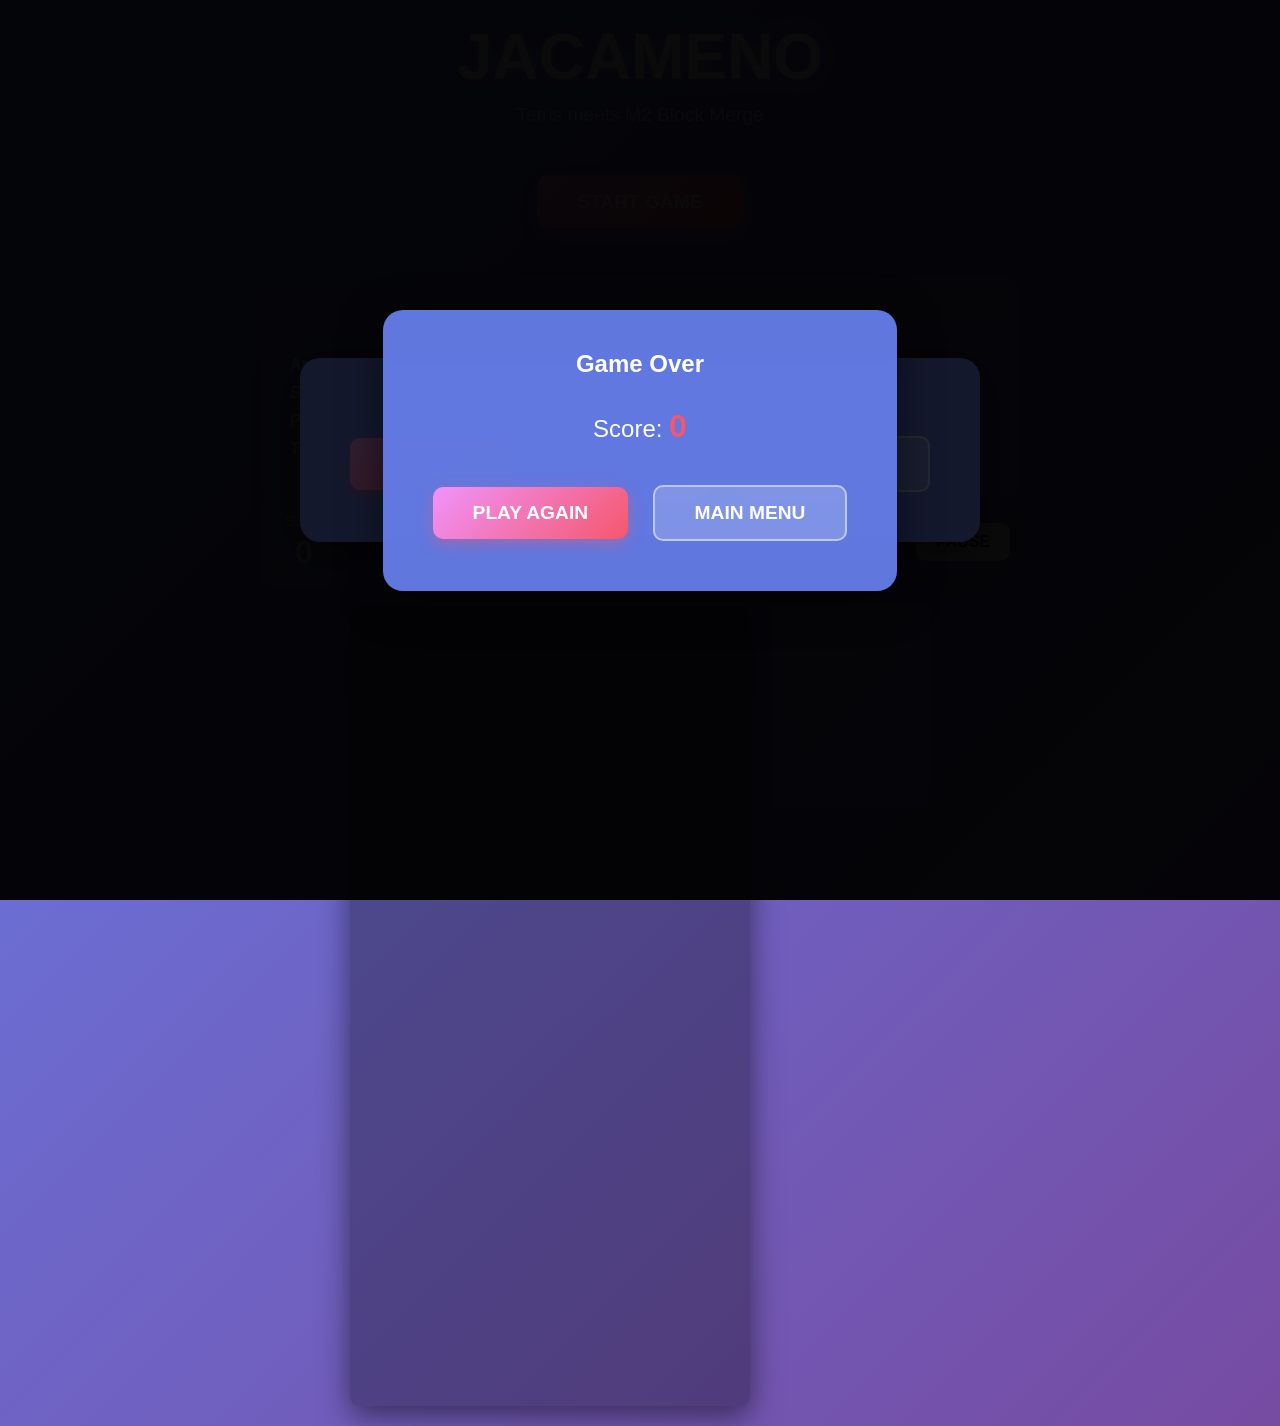
==== web/index.html @ 831c1e2e "Add web browser version of JACAMENO game with HTML5/JavaScript Co-authored-by: rjoachima-code <24039" ====
<!DOCTYPE html>
<html lang="en">
<head>
    <meta charset="UTF-8">
    <meta name="viewport" content="width=device-width, initial-scale=1.0">
    <title>JACAMENO - Mobile Game</title>
    <link rel="stylesheet" href="styles.css">
</head>
<body>
    <div id="game-container">
        <div id="menu-screen" class="screen active">
            <h1 class="title">JACAMENO</h1>
            <p class="subtitle">Tetris meets M2 Block Merge</p>
            <button id="start-btn" class="btn btn-primary">Start Game</button>
            <div class="controls-info">
                <h3>Controls</h3>
                <p><strong>Arrow Keys / WASD:</strong> Move and Rotate</p>
                <p><strong>Space:</strong> Hard Drop</p>
                <p><strong>P / ESC:</strong> Pause</p>
                <p><strong>Touch:</strong> Swipe to move, Tap to rotate</p>
            </div>
        </div>

        <div id="game-screen" class="screen">
            <div id="game-ui">
                <div id="score-panel">
                    <div class="stat">
                        <span class="label">Score</span>
                        <span id="score" class="value">0</span>
                    </div>
                    <div class="stat">
                        <span class="label">Level</span>
                        <span id="level" class="value">1</span>
                    </div>
                    <div class="stat">
                        <span class="label">Lines</span>
                        <span id="lines" class="value">0</span>
                    </div>
                </div>
                <button id="pause-btn" class="btn btn-small">Pause</button>
            </div>
            
            <div id="game-area">
                <canvas id="game-canvas" width="400" height="800"></canvas>
                <div id="next-piece-panel">
                    <h3>Next</h3>
                    <canvas id="next-canvas" width="120" height="120"></canvas>
                </div>
            </div>
        </div>

        <div id="pause-screen" class="screen overlay">
            <div class="modal">
                <h2>Paused</h2>
                <button id="resume-btn" class="btn btn-primary">Resume</button>
                <button id="restart-btn" class="btn btn-secondary">Restart</button>
                <button id="menu-btn" class="btn btn-secondary">Main Menu</button>
            </div>
        </div>

        <div id="gameover-screen" class="screen overlay">
            <div class="modal">
                <h2>Game Over</h2>
                <p class="final-score">Score: <span id="final-score">0</span></p>
                <button id="play-again-btn" class="btn btn-primary">Play Again</button>
                <button id="menu-btn-2" class="btn btn-secondary">Main Menu</button>
            </div>
        </div>
    </div>

    <script src="game.js"></script>
</body>
</html>
---- web/styles.css ----
* {
    margin: 0;
    padding: 0;
    box-sizing: border-box;
}

body {
    font-family: 'Segoe UI', Tahoma, Geneva, Verdana, sans-serif;
    background: linear-gradient(135deg, #667eea 0%, #764ba2 100%);
    color: #fff;
    display: flex;
    justify-content: center;
    align-items: center;
    min-height: 100vh;
    overflow: hidden;
}

#game-container {
    position: relative;
    width: 100%;
    max-width: 800px;
    padding: 20px;
}

.screen {
    display: none;
    text-align: center;
}

.screen.active {
    display: block;
}

.screen.overlay {
    position: fixed;
    top: 0;
    left: 0;
    width: 100%;
    height: 100%;
    background: rgba(0, 0, 0, 0.8);
    display: flex;
    justify-content: center;
    align-items: center;
    z-index: 1000;
}

.modal {
    background: rgba(102, 126, 234, 0.95);
    padding: 40px;
    border-radius: 20px;
    box-shadow: 0 10px 40px rgba(0, 0, 0, 0.5);
    backdrop-filter: blur(10px);
}

.title {
    font-size: 4rem;
    font-weight: bold;
    margin-bottom: 10px;
    text-shadow: 0 0 20px rgba(255, 255, 255, 0.5);
    animation: glow 2s ease-in-out infinite alternate;
}

@keyframes glow {
    from {
        text-shadow: 0 0 20px rgba(255, 255, 255, 0.5);
    }
    to {
        text-shadow: 0 0 30px rgba(255, 255, 255, 0.8), 0 0 40px rgba(255, 0, 255, 0.5);
    }
}

.subtitle {
    font-size: 1.2rem;
    margin-bottom: 40px;
    opacity: 0.9;
}

.btn {
    padding: 15px 40px;
    font-size: 1.2rem;
    font-weight: bold;
    border: none;
    border-radius: 10px;
    cursor: pointer;
    transition: all 0.3s ease;
    text-transform: uppercase;
    margin: 10px;
}

.btn-primary {
    background: linear-gradient(135deg, #f093fb 0%, #f5576c 100%);
    color: white;
    box-shadow: 0 5px 15px rgba(245, 87, 108, 0.4);
}

.btn-primary:hover {
    transform: translateY(-2px);
    box-shadow: 0 8px 20px rgba(245, 87, 108, 0.6);
}

.btn-secondary {
    background: rgba(255, 255, 255, 0.2);
    color: white;
    border: 2px solid rgba(255, 255, 255, 0.5);
}

.btn-secondary:hover {
    background: rgba(255, 255, 255, 0.3);
    transform: translateY(-2px);
}

.btn-small {
    padding: 10px 20px;
    font-size: 1rem;
}

.controls-info {
    margin-top: 40px;
    padding: 30px;
    background: rgba(255, 255, 255, 0.1);
    border-radius: 15px;
    backdrop-filter: blur(10px);
}

.controls-info h3 {
    margin-bottom: 20px;
    font-size: 1.5rem;
}

.controls-info p {
    margin: 10px 0;
    font-size: 1rem;
    text-align: left;
}

#game-screen {
    display: flex;
    flex-direction: column;
    align-items: center;
}

#game-ui {
    width: 100%;
    display: flex;
    justify-content: space-between;
    align-items: center;
    margin-bottom: 20px;
}

#score-panel {
    display: flex;
    gap: 30px;
}

.stat {
    display: flex;
    flex-direction: column;
    align-items: center;
    background: rgba(255, 255, 255, 0.1);
    padding: 15px 25px;
    border-radius: 10px;
    backdrop-filter: blur(10px);
}

.stat .label {
    font-size: 0.9rem;
    opacity: 0.8;
    margin-bottom: 5px;
}

.stat .value {
    font-size: 2rem;
    font-weight: bold;
}

#game-area {
    display: flex;
    gap: 20px;
    align-items: flex-start;
}

#game-canvas {
    background: rgba(0, 0, 0, 0.3);
    border-radius: 10px;
    box-shadow: 0 10px 30px rgba(0, 0, 0, 0.5);
}

#next-piece-panel {
    background: rgba(255, 255, 255, 0.1);
    padding: 20px;
    border-radius: 10px;
    backdrop-filter: blur(10px);
}

#next-piece-panel h3 {
    margin-bottom: 15px;
    font-size: 1.2rem;
}

#next-canvas {
    background: rgba(0, 0, 0, 0.3);
    border-radius: 5px;
}

.final-score {
    font-size: 1.5rem;
    margin: 30px 0;
}

#final-score {
    color: #f5576c;
    font-weight: bold;
    font-size: 2rem;
}

@media (max-width: 768px) {
    .title {
        font-size: 2.5rem;
    }

    #game-area {
        flex-direction: column;
        align-items: center;
    }

    #game-canvas {
        width: 100%;
        max-width: 300px;
        height: auto;
    }

    #score-panel {
        gap: 15px;
    }

    .stat {
        padding: 10px 15px;
    }

    .stat .value {
        font-size: 1.5rem;
    }
}
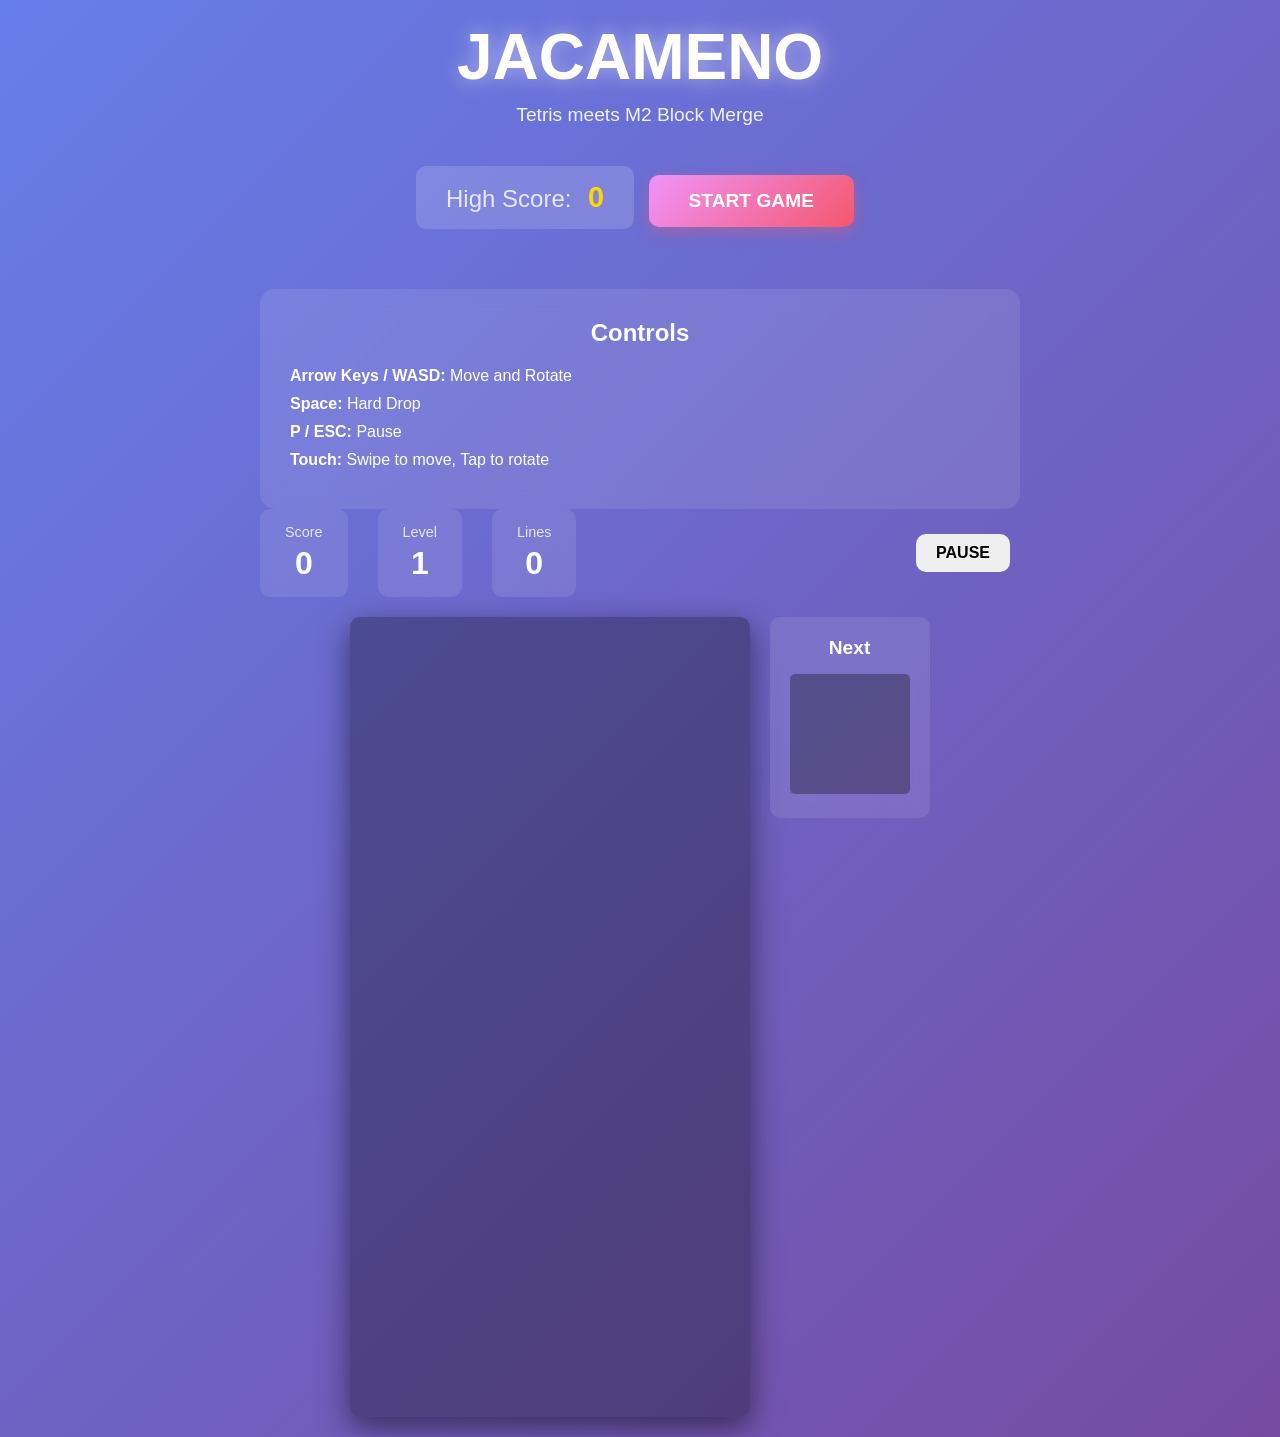
==== commit 4c7bb38a: "Add high score persistence, sound effects, and beta testing documentation Co-authored-by: rjoachima-" ====
--- a/web/index.html
+++ b/web/index.html
@@ -11,6 +11,10 @@
         <div id="menu-screen" class="screen active">
             <h1 class="title">JACAMENO</h1>
             <p class="subtitle">Tetris meets M2 Block Merge</p>
+            <div class="high-score-display">
+                <span class="label">High Score:</span>
+                <span id="high-score" class="value">0</span>
+            </div>
             <button id="start-btn" class="btn btn-primary">Start Game</button>
             <div class="controls-info">
                 <h3>Controls</h3>
@@ -62,6 +66,7 @@
             <div class="modal">
                 <h2>Game Over</h2>
                 <p class="final-score">Score: <span id="final-score">0</span></p>
+                <p id="new-high-score" class="new-high-score" style="display: none;">🎉 New High Score! 🎉</p>
                 <button id="play-again-btn" class="btn btn-primary">Play Again</button>
                 <button id="menu-btn-2" class="btn btn-secondary">Main Menu</button>
             </div>
--- a/web/styles.css
+++ b/web/styles.css
@@ -38,10 +38,13 @@
     width: 100%;
     height: 100%;
     background: rgba(0, 0, 0, 0.8);
-    display: flex;
     justify-content: center;
     align-items: center;
     z-index: 1000;
+}
+
+.screen.overlay.active {
+    display: flex;
 }
 
 .modal {
@@ -71,8 +74,45 @@
 
 .subtitle {
     font-size: 1.2rem;
-    margin-bottom: 40px;
+    margin-bottom: 20px;
     opacity: 0.9;
+}
+
+.high-score-display {
+    font-size: 1.5rem;
+    margin: 20px 0;
+    padding: 15px 30px;
+    background: rgba(255, 255, 255, 0.15);
+    border-radius: 10px;
+    display: inline-block;
+}
+
+.high-score-display .label {
+    opacity: 0.8;
+    margin-right: 10px;
+}
+
+.high-score-display .value {
+    font-weight: bold;
+    color: #ffd700;
+    font-size: 1.8rem;
+}
+
+.new-high-score {
+    color: #ffd700;
+    font-size: 1.3rem;
+    font-weight: bold;
+    margin: 20px 0;
+    animation: pulse 1s ease-in-out infinite;
+}
+
+@keyframes pulse {
+    0%, 100% {
+        transform: scale(1);
+    }
+    50% {
+        transform: scale(1.1);
+    }
 }
 
 .btn {
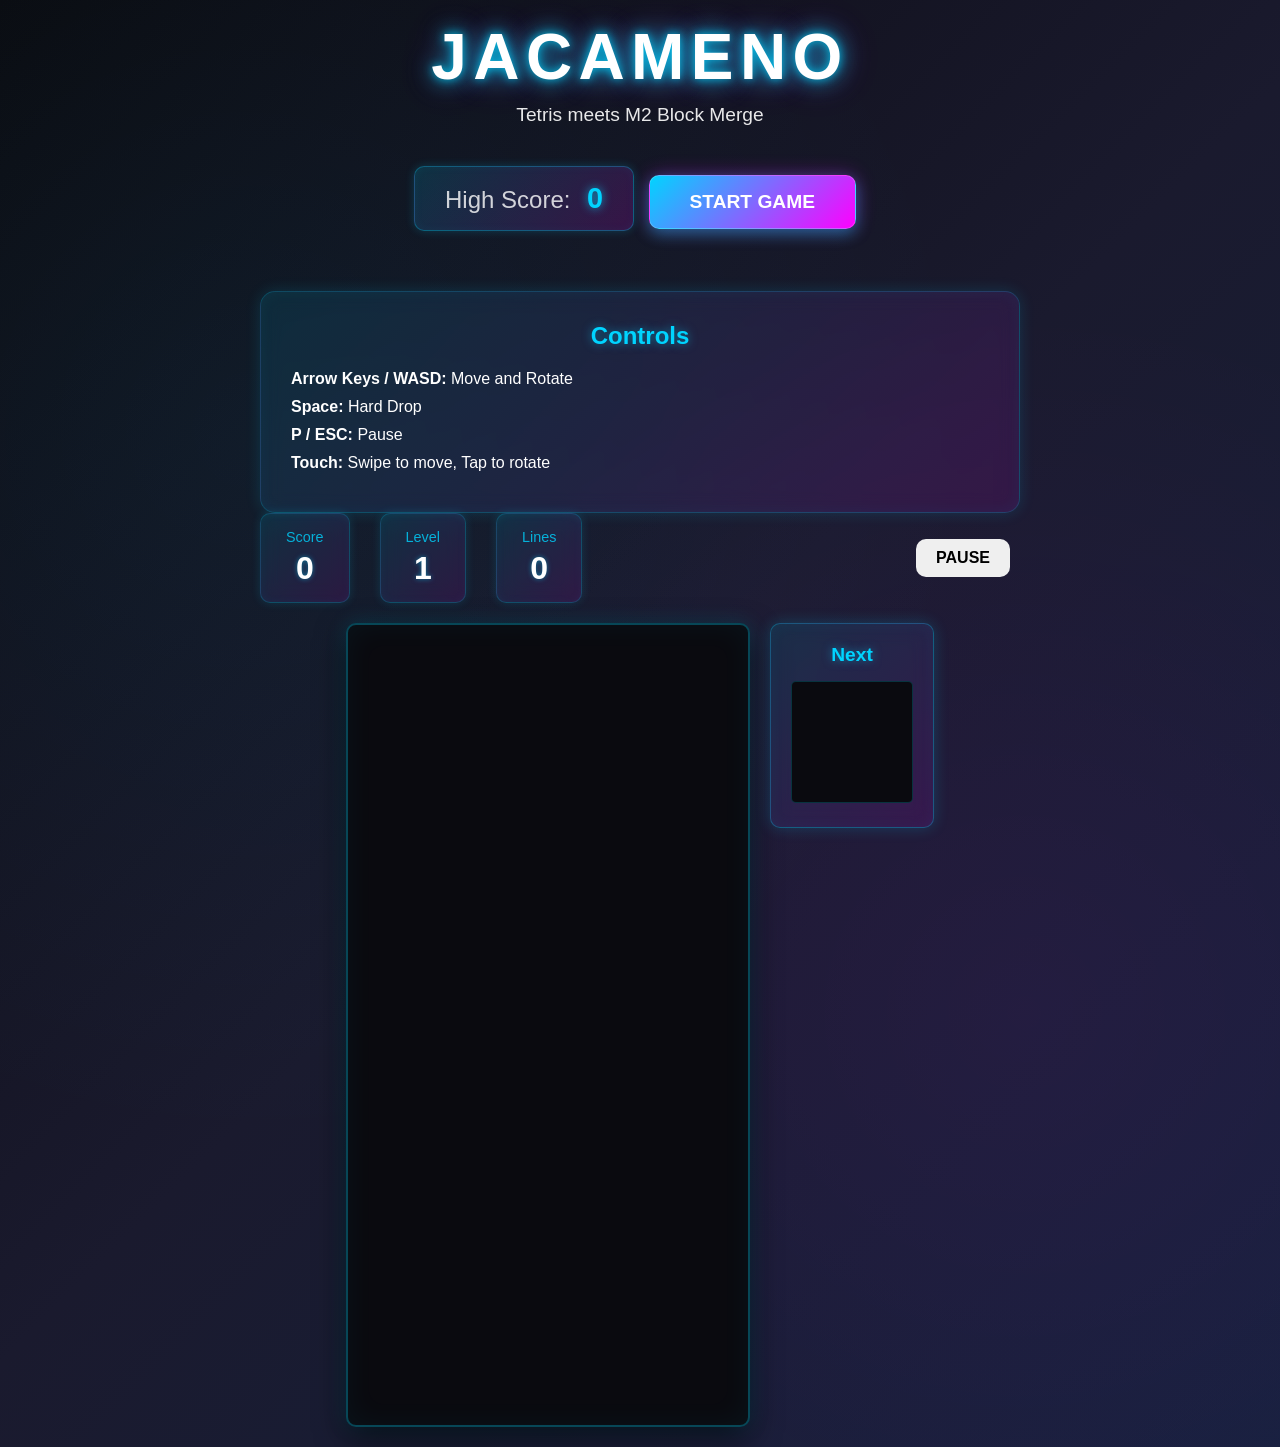
==== commit 76d336c4: "Add geometric sprite sheet with cyberpunk aesthetic Co-authored-by: rjoachima-code <240390357+rjoach" ====
--- a/web/index.html
+++ b/web/index.html
@@ -5,6 +5,7 @@
     <meta name="viewport" content="width=device-width, initial-scale=1.0">
     <title>JACAMENO - Mobile Game</title>
     <link rel="stylesheet" href="styles.css">
+    <script src="sprites.js"></script>
 </head>
 <body>
     <div id="game-container">
@@ -71,6 +72,14 @@
                 <button id="menu-btn-2" class="btn btn-secondary">Main Menu</button>
             </div>
         </div>
+
+        <div id="error-screen" class="screen overlay" style="display: none;">
+            <div class="modal">
+                <h2>⚠️ Error</h2>
+                <p id="error-message" class="error-message">An error occurred</p>
+                <button id="error-close-btn" class="btn btn-primary">Close</button>
+            </div>
+        </div>
     </div>
 
     <script src="game.js"></script>
--- a/web/styles.css
+++ b/web/styles.css
@@ -6,13 +6,40 @@
 
 body {
     font-family: 'Segoe UI', Tahoma, Geneva, Verdana, sans-serif;
-    background: linear-gradient(135deg, #667eea 0%, #764ba2 100%);
+    background: linear-gradient(135deg, #0a0a0f 0%, #1a1a2e 50%, #16213e 100%);
     color: #fff;
     display: flex;
     justify-content: center;
     align-items: center;
     min-height: 100vh;
     overflow: hidden;
+    position: relative;
+}
+
+/* Cyberpunk animated background effect */
+body::before {
+    content: '';
+    position: absolute;
+    top: 0;
+    left: 0;
+    width: 100%;
+    height: 100%;
+    background: 
+        radial-gradient(ellipse at 20% 30%, rgba(0, 212, 255, 0.05) 0%, transparent 50%),
+        radial-gradient(ellipse at 80% 70%, rgba(255, 0, 255, 0.05) 0%, transparent 50%);
+    animation: backgroundPulse 10s ease-in-out infinite alternate;
+    pointer-events: none;
+}
+
+@keyframes backgroundPulse {
+    0% {
+        opacity: 0.3;
+        transform: scale(1);
+    }
+    100% {
+        opacity: 0.6;
+        transform: scale(1.1);
+    }
 }
 
 #game-container {
@@ -48,27 +75,45 @@
 }
 
 .modal {
-    background: rgba(102, 126, 234, 0.95);
+    background: linear-gradient(135deg, rgba(10, 10, 15, 0.95) 0%, rgba(26, 26, 46, 0.95) 100%);
     padding: 40px;
     border-radius: 20px;
-    box-shadow: 0 10px 40px rgba(0, 0, 0, 0.5);
+    box-shadow: 
+        0 10px 40px rgba(0, 0, 0, 0.7),
+        0 0 20px rgba(0, 212, 255, 0.2),
+        inset 0 0 20px rgba(0, 212, 255, 0.05);
     backdrop-filter: blur(10px);
+    border: 1px solid rgba(0, 212, 255, 0.3);
 }
 
 .title {
     font-size: 4rem;
     font-weight: bold;
     margin-bottom: 10px;
-    text-shadow: 0 0 20px rgba(255, 255, 255, 0.5);
-    animation: glow 2s ease-in-out infinite alternate;
-}
-
-@keyframes glow {
+    text-shadow: 
+        0 0 10px rgba(0, 212, 255, 0.8),
+        0 0 20px rgba(0, 212, 255, 0.6),
+        0 0 30px rgba(0, 212, 255, 0.4),
+        0 0 40px rgba(255, 0, 255, 0.3);
+    animation: neonGlow 2s ease-in-out infinite alternate;
+    letter-spacing: 0.1em;
+}
+
+@keyframes neonGlow {
     from {
-        text-shadow: 0 0 20px rgba(255, 255, 255, 0.5);
+        text-shadow: 
+            0 0 10px rgba(0, 212, 255, 0.8),
+            0 0 20px rgba(0, 212, 255, 0.6),
+            0 0 30px rgba(0, 212, 255, 0.4),
+            0 0 40px rgba(255, 0, 255, 0.3);
     }
     to {
-        text-shadow: 0 0 30px rgba(255, 255, 255, 0.8), 0 0 40px rgba(255, 0, 255, 0.5);
+        text-shadow: 
+            0 0 20px rgba(0, 212, 255, 1),
+            0 0 30px rgba(0, 212, 255, 0.8),
+            0 0 40px rgba(0, 212, 255, 0.6),
+            0 0 60px rgba(255, 0, 255, 0.5),
+            0 0 80px rgba(255, 0, 255, 0.3);
     }
 }
 
@@ -82,9 +127,13 @@
     font-size: 1.5rem;
     margin: 20px 0;
     padding: 15px 30px;
-    background: rgba(255, 255, 255, 0.15);
+    background: linear-gradient(135deg, rgba(0, 212, 255, 0.15) 0%, rgba(255, 0, 255, 0.15) 100%);
     border-radius: 10px;
     display: inline-block;
+    border: 1px solid rgba(0, 212, 255, 0.3);
+    box-shadow: 
+        0 0 10px rgba(0, 212, 255, 0.2),
+        inset 0 0 10px rgba(0, 212, 255, 0.05);
 }
 
 .high-score-display .label {
@@ -94,16 +143,36 @@
 
 .high-score-display .value {
     font-weight: bold;
-    color: #ffd700;
+    color: #00d4ff;
     font-size: 1.8rem;
+    text-shadow: 0 0 10px rgba(0, 212, 255, 0.8);
 }
 
 .new-high-score {
-    color: #ffd700;
+    color: #00d4ff;
     font-size: 1.3rem;
     font-weight: bold;
     margin: 20px 0;
-    animation: pulse 1s ease-in-out infinite;
+    animation: neonPulse 1s ease-in-out infinite;
+    text-shadow: 0 0 10px rgba(0, 212, 255, 0.8);
+}
+
+.error-message {
+    font-size: 1.1rem;
+    margin: 30px 0;
+    line-height: 1.6;
+    color: #fff;
+}
+
+@keyframes neonPulse {
+    0%, 100% {
+        transform: scale(1);
+        text-shadow: 0 0 10px rgba(0, 212, 255, 0.8);
+    }
+    50% {
+        transform: scale(1.1);
+        text-shadow: 0 0 20px rgba(0, 212, 255, 1), 0 0 30px rgba(255, 0, 255, 0.6);
+    }
 }
 
 @keyframes pulse {
@@ -128,14 +197,19 @@
 }
 
 .btn-primary {
-    background: linear-gradient(135deg, #f093fb 0%, #f5576c 100%);
+    background: linear-gradient(135deg, #00d4ff 0%, #ff00ff 100%);
     color: white;
-    box-shadow: 0 5px 15px rgba(245, 87, 108, 0.4);
+    box-shadow: 
+        0 5px 15px rgba(0, 212, 255, 0.4),
+        0 0 20px rgba(255, 0, 255, 0.3);
+    border: 1px solid rgba(255, 255, 255, 0.2);
 }
 
 .btn-primary:hover {
     transform: translateY(-2px);
-    box-shadow: 0 8px 20px rgba(245, 87, 108, 0.6);
+    box-shadow: 
+        0 8px 20px rgba(0, 212, 255, 0.6),
+        0 0 30px rgba(255, 0, 255, 0.5);
 }
 
 .btn-secondary {
@@ -157,14 +231,20 @@
 .controls-info {
     margin-top: 40px;
     padding: 30px;
-    background: rgba(255, 255, 255, 0.1);
+    background: linear-gradient(135deg, rgba(0, 212, 255, 0.1) 0%, rgba(255, 0, 255, 0.1) 100%);
     border-radius: 15px;
     backdrop-filter: blur(10px);
+    border: 1px solid rgba(0, 212, 255, 0.2);
+    box-shadow: 
+        0 0 15px rgba(0, 212, 255, 0.15),
+        inset 0 0 15px rgba(0, 212, 255, 0.05);
 }
 
 .controls-info h3 {
     margin-bottom: 20px;
     font-size: 1.5rem;
+    color: #00d4ff;
+    text-shadow: 0 0 10px rgba(0, 212, 255, 0.5);
 }
 
 .controls-info p {
@@ -196,21 +276,28 @@
     display: flex;
     flex-direction: column;
     align-items: center;
-    background: rgba(255, 255, 255, 0.1);
+    background: linear-gradient(135deg, rgba(0, 212, 255, 0.1) 0%, rgba(255, 0, 255, 0.1) 100%);
     padding: 15px 25px;
     border-radius: 10px;
     backdrop-filter: blur(10px);
+    border: 1px solid rgba(0, 212, 255, 0.2);
+    box-shadow: 
+        0 0 10px rgba(0, 212, 255, 0.15),
+        inset 0 0 10px rgba(0, 212, 255, 0.05);
 }
 
 .stat .label {
     font-size: 0.9rem;
     opacity: 0.8;
     margin-bottom: 5px;
+    color: #00d4ff;
 }
 
 .stat .value {
     font-size: 2rem;
     font-weight: bold;
+    color: #fff;
+    text-shadow: 0 0 5px rgba(0, 212, 255, 0.5);
 }
 
 #game-area {
@@ -220,26 +307,37 @@
 }
 
 #game-canvas {
-    background: rgba(0, 0, 0, 0.3);
-    border-radius: 10px;
-    box-shadow: 0 10px 30px rgba(0, 0, 0, 0.5);
+    background: #0a0a0f;
+    border-radius: 10px;
+    box-shadow: 
+        0 10px 30px rgba(0, 0, 0, 0.7),
+        0 0 20px rgba(0, 212, 255, 0.2),
+        inset 0 0 30px rgba(0, 212, 255, 0.05);
+    border: 2px solid rgba(0, 212, 255, 0.3);
 }
 
 #next-piece-panel {
-    background: rgba(255, 255, 255, 0.1);
+    background: linear-gradient(135deg, rgba(0, 212, 255, 0.1) 0%, rgba(255, 0, 255, 0.1) 100%);
     padding: 20px;
     border-radius: 10px;
     backdrop-filter: blur(10px);
+    border: 1px solid rgba(0, 212, 255, 0.3);
+    box-shadow: 
+        0 0 15px rgba(0, 212, 255, 0.2),
+        inset 0 0 15px rgba(0, 212, 255, 0.05);
 }
 
 #next-piece-panel h3 {
     margin-bottom: 15px;
     font-size: 1.2rem;
+    color: #00d4ff;
+    text-shadow: 0 0 10px rgba(0, 212, 255, 0.5);
 }
 
 #next-canvas {
-    background: rgba(0, 0, 0, 0.3);
+    background: #0a0a0f;
     border-radius: 5px;
+    border: 1px solid rgba(0, 212, 255, 0.2);
 }
 
 .final-score {
@@ -248,9 +346,10 @@
 }
 
 #final-score {
-    color: #f5576c;
+    color: #ff00ff;
     font-weight: bold;
     font-size: 2rem;
+    text-shadow: 0 0 15px rgba(255, 0, 255, 0.8);
 }
 
 @media (max-width: 768px) {
